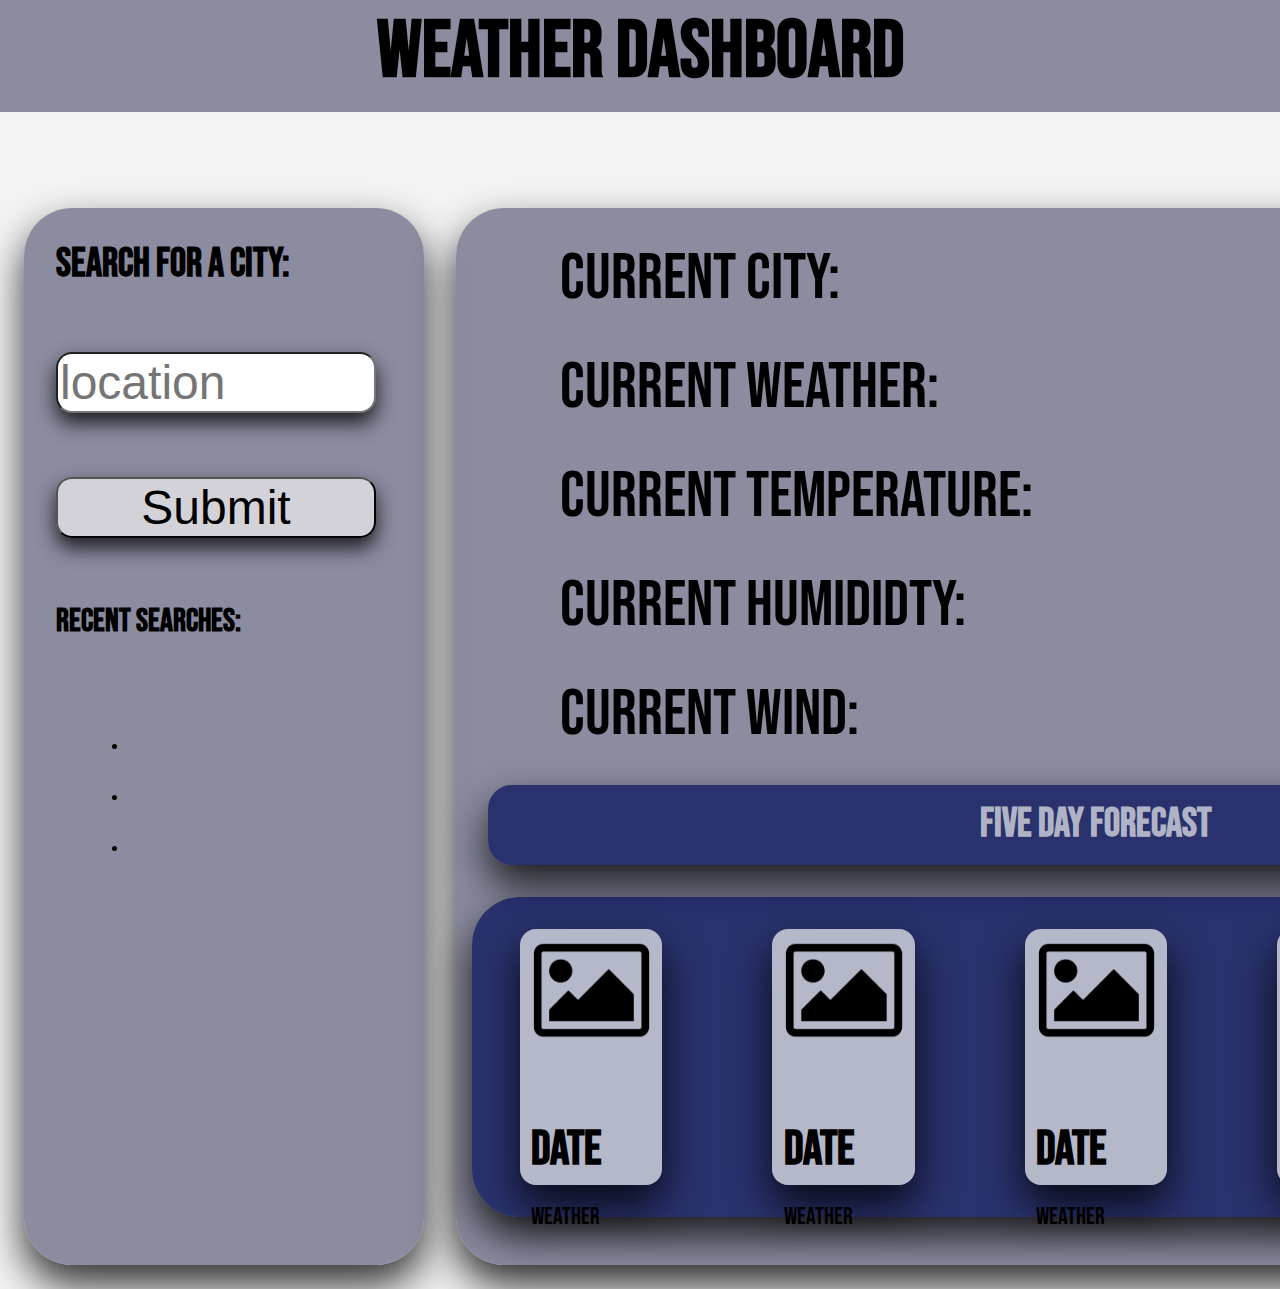
==== index.html @ 5d8fbd7e "Initial commit, basic functionality achieved" ====
<html lang="en">
<head>
    <meta charset="UTF-8">
    <meta http-equiv="X-UA-Compatible" content="IE=edge">
    <meta name="viewport" content="width=device-width, initial-scale=1.0">
    <title>Weather dashboard</title>
    <link rel="preconnect" href="https://fonts.googleapis.com">
    <link rel="preconnect" href="https://fonts.gstatic.com" crossorigin>
    <link href="https://fonts.googleapis.com/css2?family=Bebas+Neue&display=swap" rel="stylesheet"> 
    <link rel="stylesheet" href="./style.css">
</head>
<body>
    <header>
        <h1>Weather dashboard</h1>
    </header>
    <div class="wrapper">
        <div class="one">
            <h2>Search for a city:</h2>
            <input type="text" id = "location" required="" placeholder="location"/>
            <button type="button" class="btn" id="locationbtn">Submit</button>
            <h3>Recent searches:</h3>
            <ul>
                <li></li>
                <li></li>
                <li></li>
            </ul>
        </div>
        <div class="two">
            <ul>
                <li>Current city:<h4 id="currentCity"></h4></li>
                <li>Current weather: <h4 id="weath"></h4></li>
                <li>Current temperature: <h4 id="temp"></h4></li>
                <li>Current humididty: <h4 id="hum"></h4></li>
                <li>Current wind: <h4 id="wind"></h4></li>
            </ul>
            <div class="three">
                <h2>Five day forecast</h2>
            </div>
            <div class="four">
                <div class="card">
                    <img id="icon" src="./icon.png" alt="Avatar">
                    <div class="container">
                      <h4><b>Date</b></h4>
                      <p>Weather</p>
                    </div>
                  </div>
                  <div class="card">
                    <img id="icon" src="./icon.png" alt="Avatar">
                    <div class="container">
                      <h4><b>Date</b></h4>
                      <p>Weather</p>
                    </div>
                  </div>
                  <div class="card">
                    <img id="icon" src="./icon.png" alt="Avatar">
                    <div class="container">
                      <h4><b>Date</b></h4>
                      <p>Weather</p>
                    </div>
                  </div>
                  <div class="card">
                    <img id="icon" src="./icon.png" alt="Avatar">
                    <div class="container">
                      <h4><b>Date</b></h4>
                      <p>Weather</p>
                    </div>
                  </div>
                  <div class="card">
                    <img id="icon" src="./icon.png" alt="Avatar">
                    <div class="container">
                      <h4><b>Date</b></h4>
                      <p>Weather</p>
                    </div>
                  </div>
            </div>
        </div>
    <script src="./script.js"></script>
    <script src="https://code.jquery.com/jquery-3.5.1.min.js"></script>
</body>
</html>
---- style.css ----
:root{
    --maincolor: #eeeeeeb6;
    --maincolor2: #787a91da;
    --maincolor3: #141e61d1;
    --maincolor4: rgba(206, 111, 10, 0.808);
}


body{
    background-color: var(--maincolor);
    font-family: 'Bebas Neue', cursive;
}

header{
    background-color: var(--maincolor2);
    height: 7rem;
    margin-top: -0.5rem;
    margin-left: -0.5rem;
    margin-right: -0.5rem;
    display: flex;
    flex-direction: row;
    justify-content: center;
    margin-bottom: 5rem;
}

header h1{
    font-size: 5rem;
    height: 6.5rem;
    align-self: center;
}

.wrapper {
    display: grid;
    grid-template-columns: repeat(2);
  }

  .one {
    grid-column: 1;
    grid-row: 1;
    background-color: var(--maincolor2);
    width: 25rem;
    margin: 1rem;
    box-shadow: 0 20px 40px 0 rgba(0, 0, 0, 0.8);
    display: flex;
    flex-direction: column;
    align-content: center;
    border-radius: 3rem;
    transition: 0.5s;
  }

  .one h2, h3, input, button, ul, li{
      margin: 2rem;
      margin-right: 3rem;
  }

  .one h3{
      font-size: 2rem;
  }

  .one h2{
      font-size: 2.5rem;
  }

  .one button, input{
      font-size: 3rem;
      border-radius: 1rem;
      box-shadow: 0 10px 20px 0 rgba(0,0,0,0.8);
      transition: 0.5s;
  }

  .one button{
    background-color: var(--maincolor);
  }

  .one button:hover  {
    box-shadow: 0 8px 16px 0 rgba(0,0,0,0.2);
    background-color: var(--maincolor3);
  }

  .one input:hover  {
    box-shadow: 0 8px 16px 0 rgba(0,0,0,0.2);
    background-color: var(--maincolor3);
    color: white;
  }
  
  .one:hover  {
    box-shadow: 0 8px 16px 0 rgba(0,0,0,0.2);
  }

  .two {
    grid-column: 2;
    grid-row: 1;
    background-color: var(--maincolor2);
    width: 80rem;
    margin: 1rem;
    box-shadow: 0 20px 40px 0 rgba(0,0,0,0.8);
    border-radius: 3rem;
    transition: 0.5s;
    
  }

  .two h3 {
      margin-left: 5rem;
      font-size: 4rem;
  }

  .two li {
    display: flex;
    align-items: center;
    justify-content: space-between;
    font-size: 4rem;
  }

  .two h4 {
    font-size: 3rem;
  }

  .two:hover  {
    box-shadow: 0 8px 16px 0 rgba(0,0,0,0.2);
  }

  .three {
    grid-column: 1;
    grid-row: 1;
    background-color: var(--maincolor3);
    margin: 2rem;
    box-shadow: 0 20px 40px 0 rgba(0,0,0,0.8);
    height: 5rem;
    border-radius: 1.5rem;
    transition: 0.5s;
    display: flex;
    justify-content: center;
    align-items: center;
  }

  .three h2{
      font-size: 2.5rem;
      height: 100%;
      margin-top: 4rem;
      color: var(--maincolor);
  }

  .three:hover  {
    box-shadow: 0 8px 16px 0 rgba(0,0,0,0.2);
  }

  .four {
    grid-column: 2;
    grid-row: 1;
    background-color: var(--maincolor3);
    display: flex;
    justify-content: space-between;
    margin: 1rem;
    box-shadow: 0 20px 40px 0 rgba(0,0,0,0.8);
    height: 20rem;
    border-radius: 3rem;
    margin-bottom: 3rem;
    transition: 0.5s;
  }

  .four h2{
      margin-left: 3rem;
      font-size: 2rem;
      margin-right: 4rem;
      max-width: 6rem;
      color: var(--maincolor);
  }

  .four:hover  {
    box-shadow: 0 8px 16px 0 rgba(0,0,0,0.2);
  }

.card{
      background-color: var(--maincolor);
      margin-right: 5rem;  
      box-shadow: 0 20px 40px 0 rgba(0,0,0,0.8);
      transition: 0.5s;
      margin: 0.5rem;
      margin-top: 2rem;
      margin-right: 3rem;
      margin-left: 3rem;
      height: 80%;
      border-radius: 1rem;
}

.card p, h4 {
  font-size: 1.5rem;
  margin-left: 0.7rem;
  margin-bottom: 0.7rem;
}

/* On mouse-over, add a deeper shadow */
.card:hover {
  box-shadow: 0 8px 16px 0 rgba(0,0,0,0.2);
}


#icon {
      height: 7rem;
      margin: 0.5rem;
  }

.citycard{
    background-color: blueviolet;
    margin-right: 5rem;
}

.container{
    
}
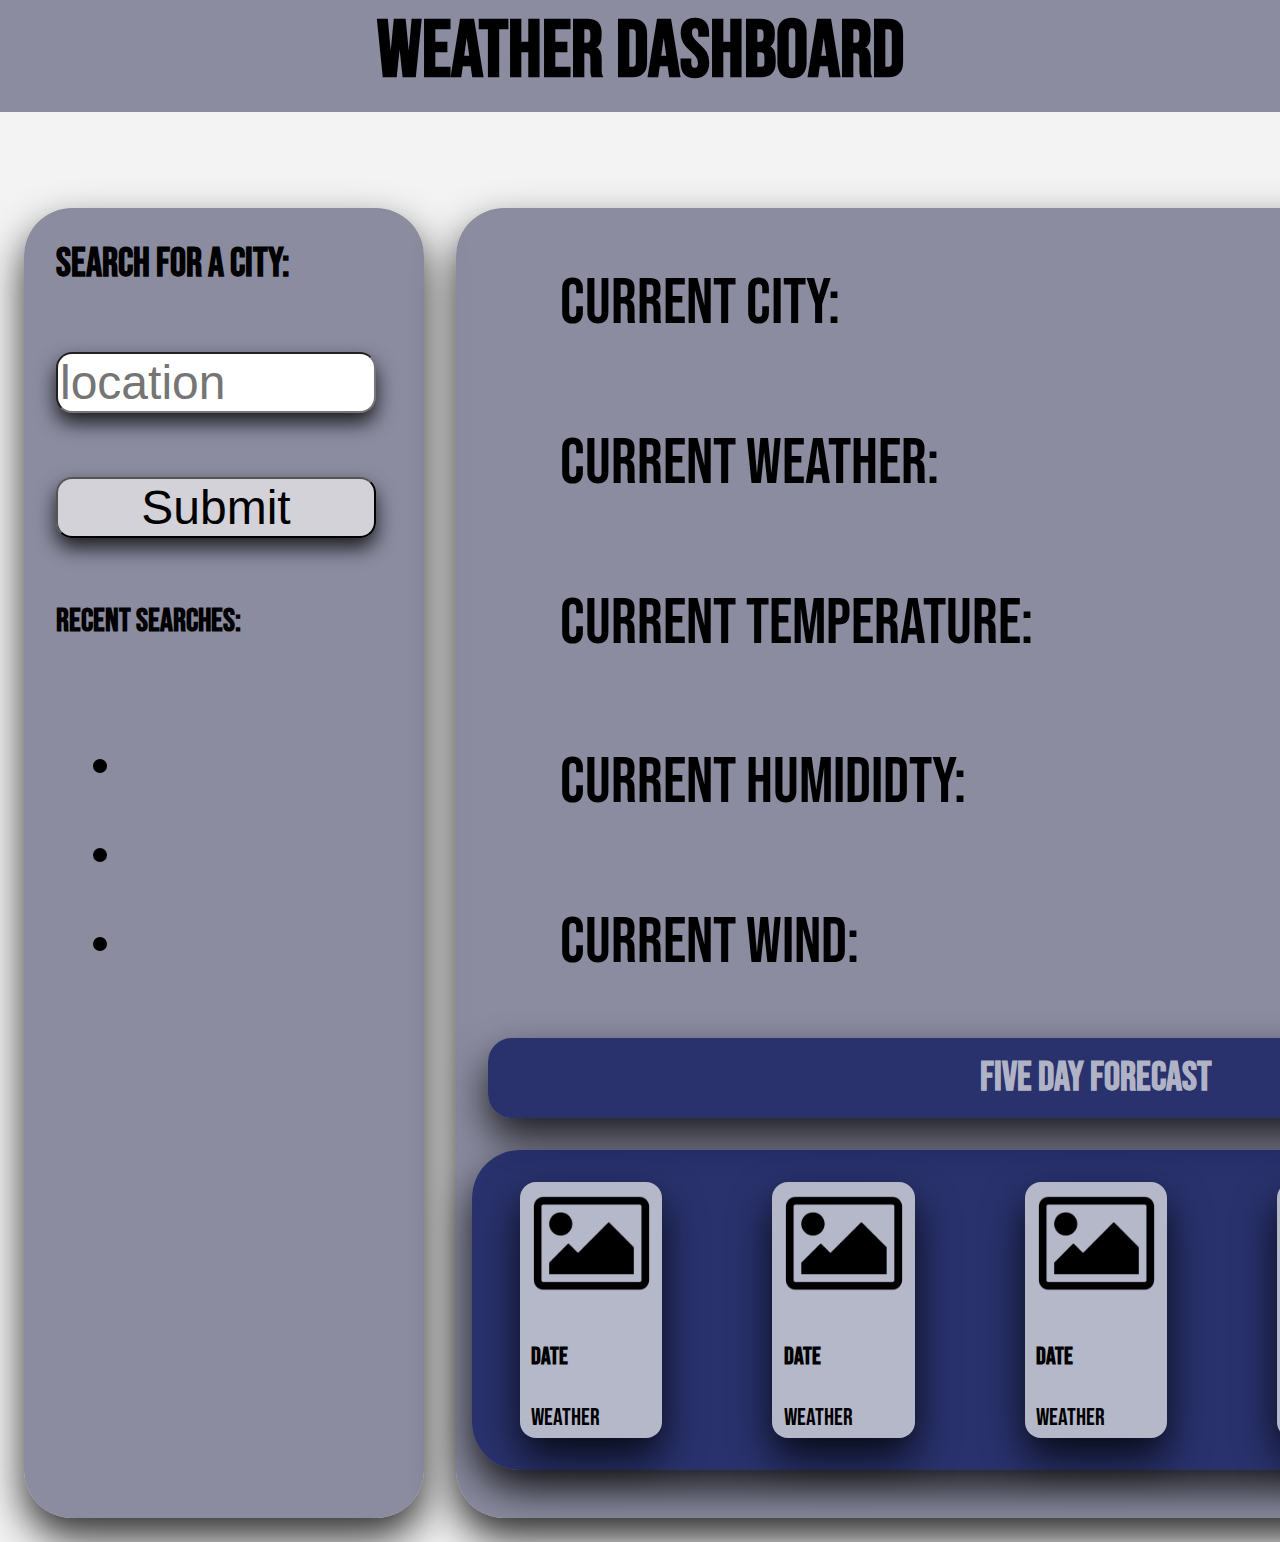
==== commit cfad716e: "commit for first sumbission" ====
--- a/index.html
+++ b/index.html
@@ -2,7 +2,7 @@
 <head>
     <meta charset="UTF-8">
     <meta http-equiv="X-UA-Compatible" content="IE=edge">
-    <meta name="viewport" content="width=device-width, initial-scale=1.0">
+    <meta name="viewport" content="width=device-width, initial-scale=0.5">
     <title>Weather dashboard</title>
     <link rel="preconnect" href="https://fonts.googleapis.com">
     <link rel="preconnect" href="https://fonts.gstatic.com" crossorigin>
@@ -20,9 +20,9 @@
             <button type="button" class="btn" id="locationbtn">Submit</button>
             <h3>Recent searches:</h3>
             <ul>
-                <li></li>
-                <li></li>
-                <li></li>
+                <li id="rc1"></li>
+                <li id="rc2"></li>
+                <li id="rc3"></li>
             </ul>
         </div>
         <div class="two">
--- a/style.css
+++ b/style.css
@@ -70,6 +70,10 @@
 
   .one button{
     background-color: var(--maincolor);
+  }
+
+  .one li {
+    font-size: 3rem;
   }
 
   .one button:hover  {
@@ -183,10 +187,15 @@
       border-radius: 1rem;
 }
 
-.card p, h4 {
+.card h4 {
   font-size: 1.5rem;
   margin-left: 0.7rem;
-  margin-bottom: 0.7rem;
+}
+
+.card p {
+  font-size: 1.5rem;
+  margin-left: 0.7rem;
+  margin-bottom: 3rem;
 }
 
 /* On mouse-over, add a deeper shadow */
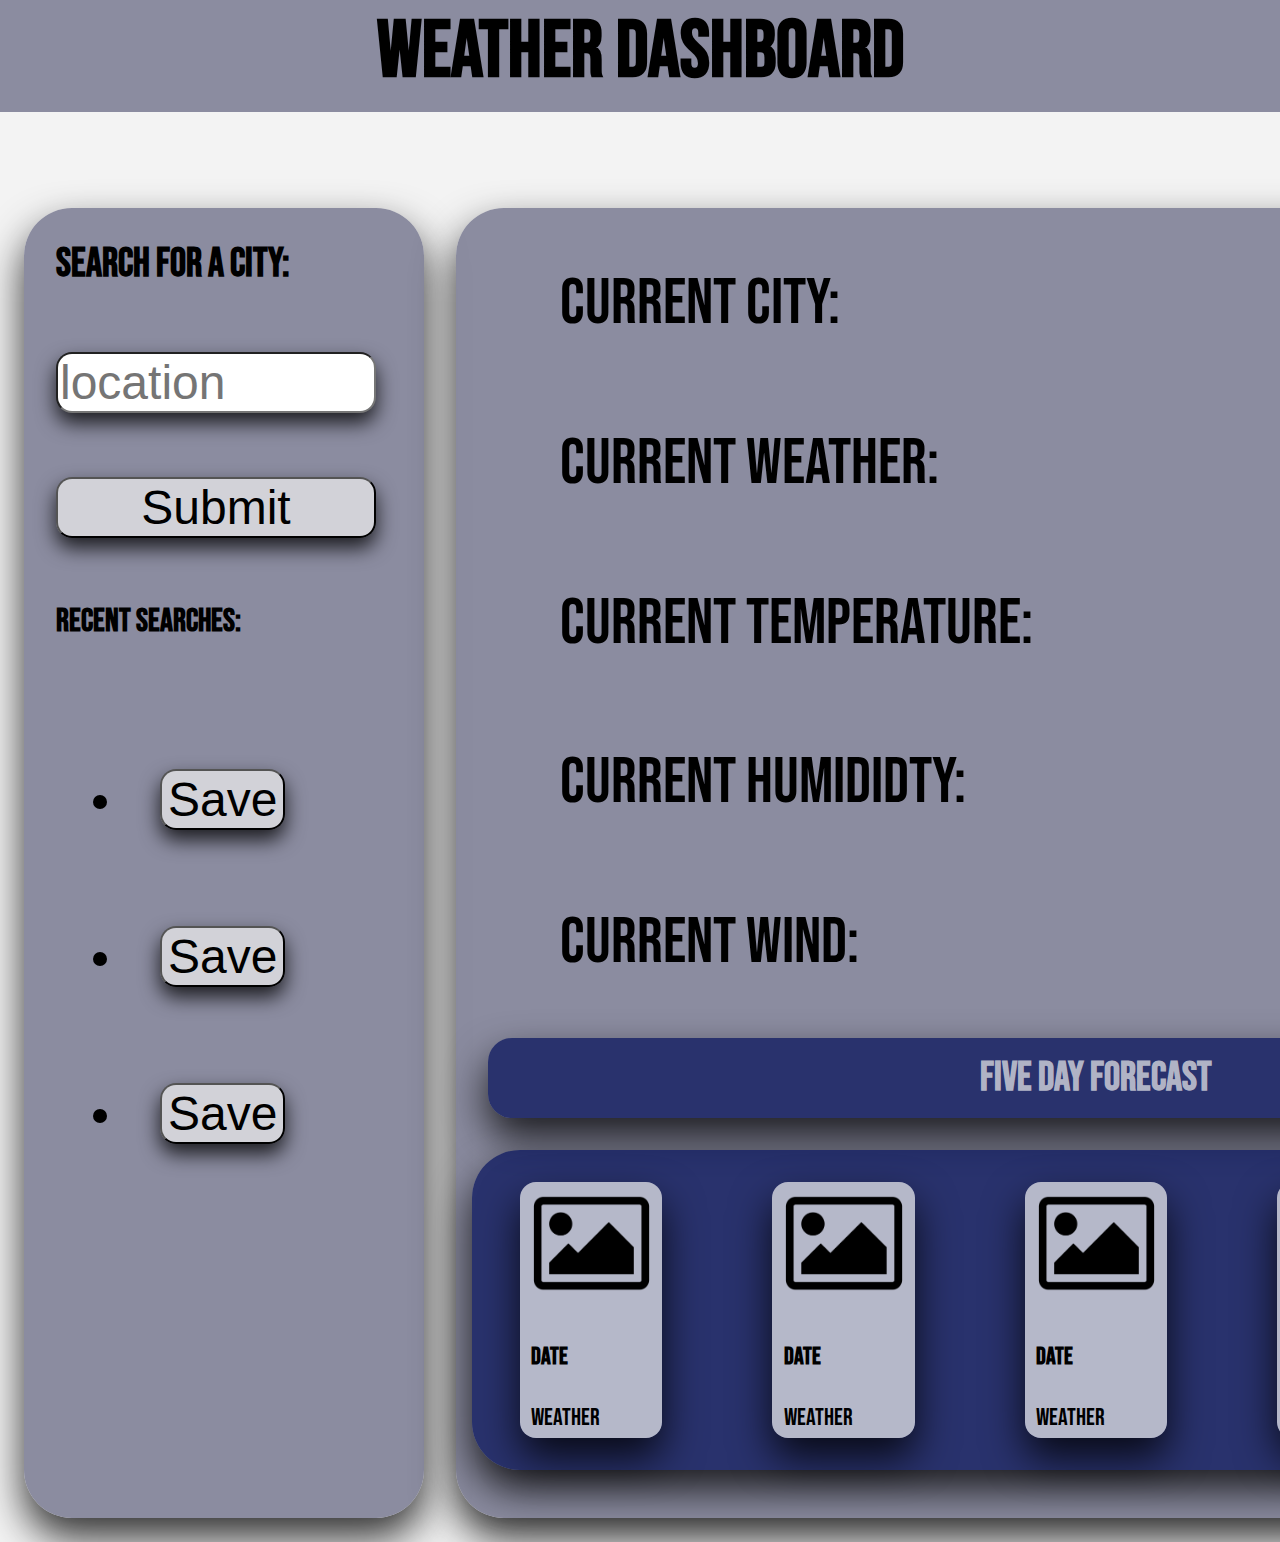
==== commit 61d01cbd: "added files for improvement" ====
--- a/index.html
+++ b/index.html
@@ -20,9 +20,15 @@
             <button type="button" class="btn" id="locationbtn">Submit</button>
             <h3>Recent searches:</h3>
             <ul>
-                <li id="rc1"></li>
-                <li id="rc2"></li>
-                <li id="rc3"></li>
+                <li id="rc1">
+                  <button type="button" class="btn" id="savebtn1">Save</button>
+                </li>
+                <li id="rc2">
+                  <button type="button" class="btn" id="savebtn2">Save</button>
+                </li>
+                <li id="rc3">
+                  <button type="button" class="btn" id="savebtn3">Save</button>
+                </li>
             </ul>
         </div>
         <div class="two">
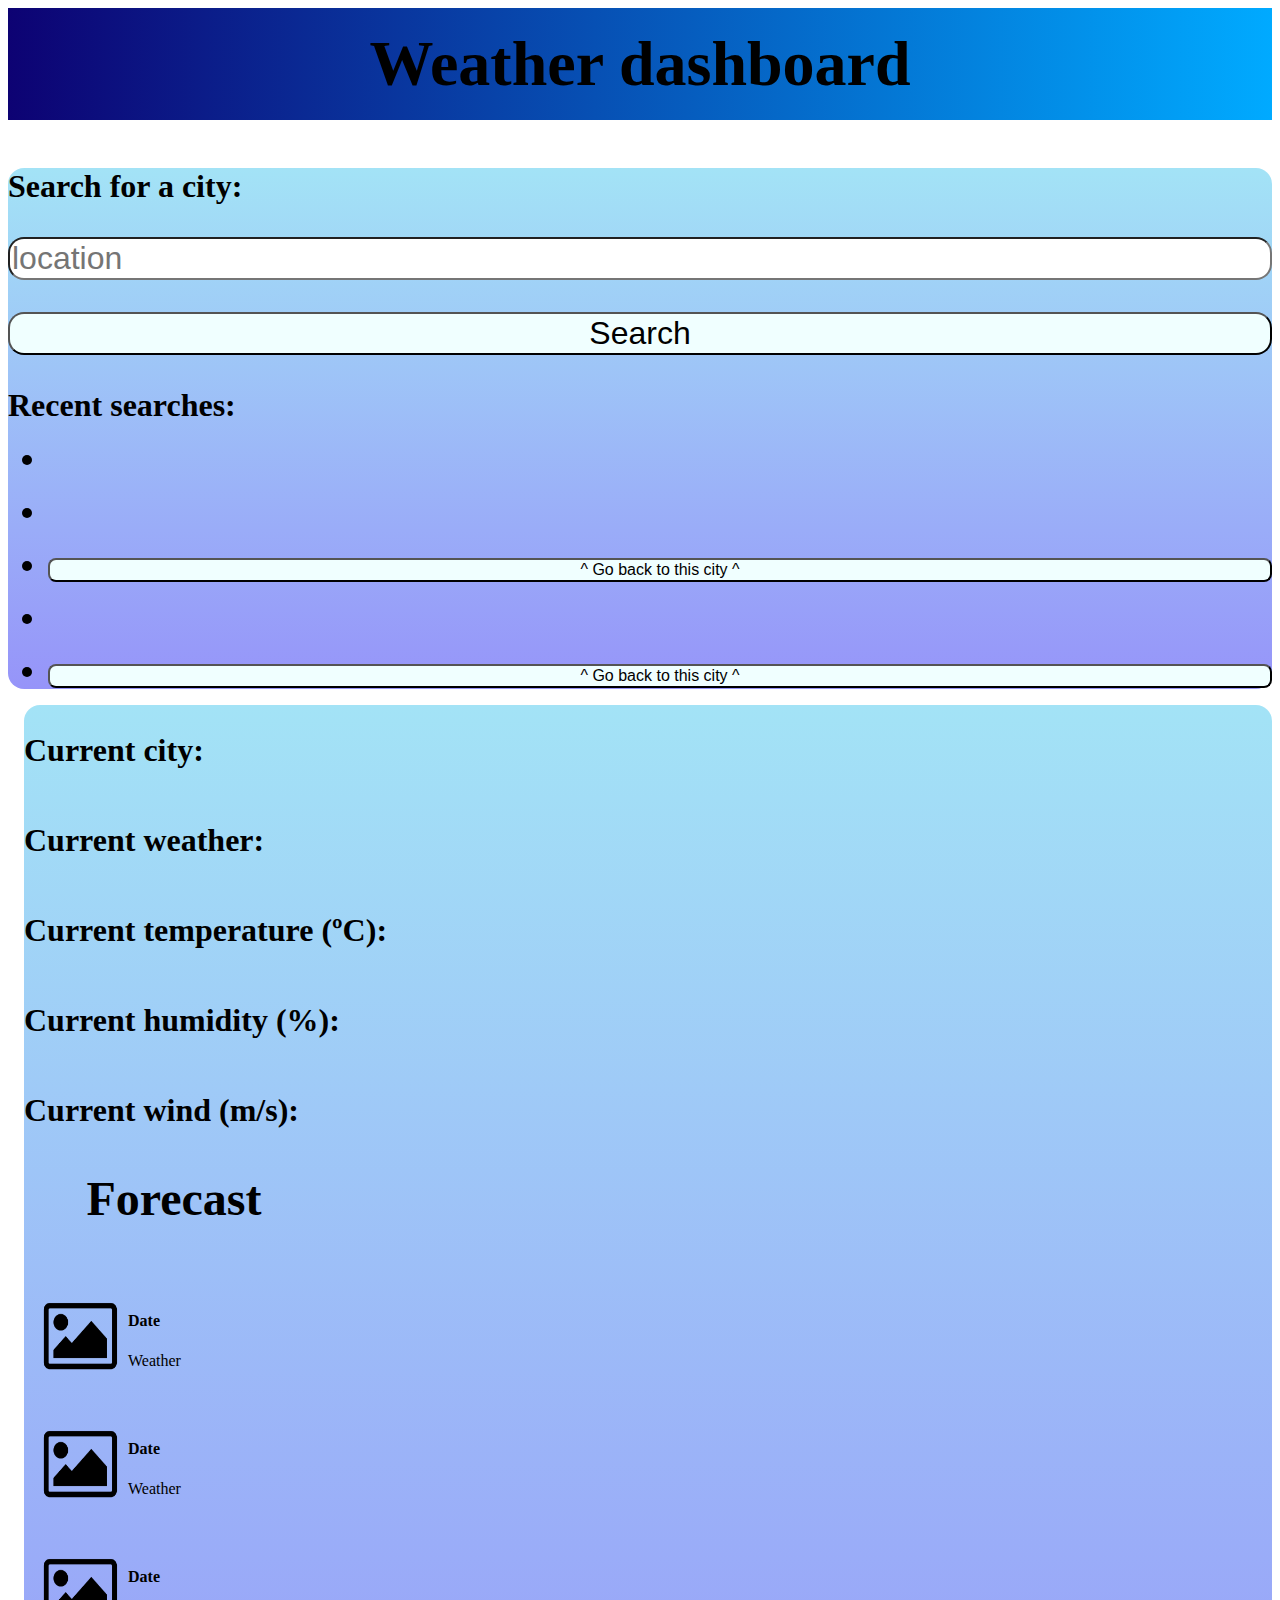
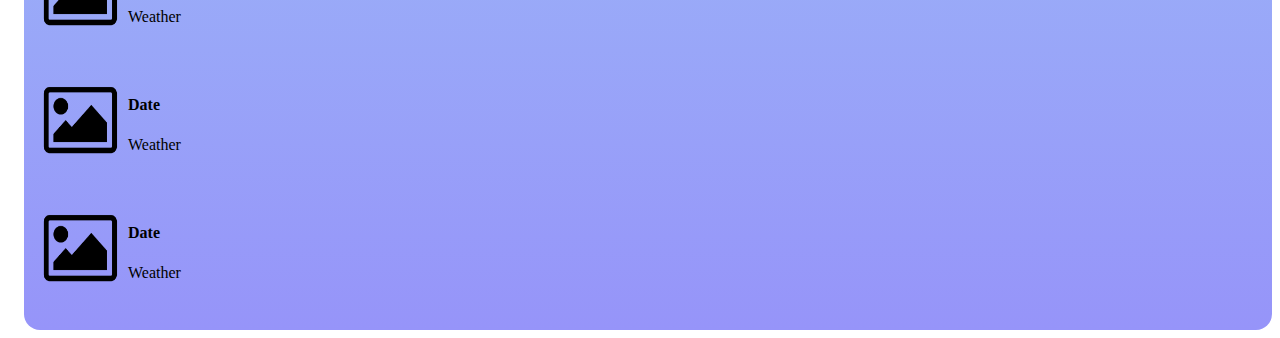
==== commit 5efd3abf: "Fixed file names" ====
--- a/index.html
+++ b/index.html
@@ -2,85 +2,79 @@
 <head>
     <meta charset="UTF-8">
     <meta http-equiv="X-UA-Compatible" content="IE=edge">
-    <meta name="viewport" content="width=device-width, initial-scale=0.5">
+    <meta name="viewport" content="width=device-width, initial-scale=1.0">
     <title>Weather dashboard</title>
-    <link rel="preconnect" href="https://fonts.googleapis.com">
-    <link rel="preconnect" href="https://fonts.gstatic.com" crossorigin>
-    <link href="https://fonts.googleapis.com/css2?family=Bebas+Neue&display=swap" rel="stylesheet"> 
-    <link rel="stylesheet" href="./style.css">
+    <link href="https://cdn.jsdelivr.net/npm/bootstrap@5.1.3/dist/css/bootstrap.min.css" rel="stylesheet" integrity="sha384-1BmE4kWBq78iYhFldvKuhfTAU6auU8tT94WrHftjDbrCEXSU1oBoqyl2QvZ6jIW3" crossorigin="anonymous">
+    <link rel="stylesheet" href="./teststyle.css">
 </head>
 <body>
     <header>
         <h1>Weather dashboard</h1>
     </header>
-    <div class="wrapper">
-        <div class="one">
-            <h2>Search for a city:</h2>
-            <input type="text" id = "location" required="" placeholder="location"/>
-            <button type="button" class="btn" id="locationbtn">Submit</button>
-            <h3>Recent searches:</h3>
-            <ul>
-                <li id="rc1">
-                  <button type="button" class="btn" id="savebtn1">Save</button>
-                </li>
-                <li id="rc2">
-                  <button type="button" class="btn" id="savebtn2">Save</button>
-                </li>
-                <li id="rc3">
-                  <button type="button" class="btn" id="savebtn3">Save</button>
-                </li>
-            </ul>
-        </div>
-        <div class="two">
-            <ul>
-                <li>Current city:<h4 id="currentCity"></h4></li>
-                <li>Current weather: <h4 id="weath"></h4></li>
-                <li>Current temperature: <h4 id="temp"></h4></li>
-                <li>Current humididty: <h4 id="hum"></h4></li>
-                <li>Current wind: <h4 id="wind"></h4></li>
-            </ul>
-            <div class="three">
-                <h2>Five day forecast</h2>
+    <div class="container-fluid" id="maindiv">
+        <div class="row justify-content-center">
+            <div class="col-2 bg-light p-3 border" id="sidebar">
+                <h3>Search for a city: </h3>
+                <input type="text" id = "location" required="" placeholder="location"/>
+            <button type="button" class="btn" id="locationbtn">Search</button>
+                <h3>Recent searches: </h3>
+                <ul>
+                    <li id="recent1"></li>
+                    <li id="recent2"></li>
+                    <li><button id="r2btn">^ Go back to this city ^</button></li>
+                    <li id="recent3"></li>
+                    <li><button id="r3btn">^ Go back to this city ^</button></li>
+                </ul>
             </div>
-            <div class="four">
-                <div class="card">
-                    <img id="icon" src="./icon.png" alt="Avatar">
-                    <div class="container">
-                      <h4><b>Date</b></h4>
-                      <p>Weather</p>
+            <div class="col-sm-9 bg-light p-3 border" id="maindisplay">
+                <h2 id="currentCity">Current city: </h2>
+                <h2 id="currentWeather">Current weather: </h2>
+                <h2 id="currentTemperature">Current temperature (ºC): </h2>
+                <h2 id="currentHumidity">Current humidity (%): </h2>
+                <h2 id="currentWind">Current wind (m/s): </h2>
+                <div class="container-fluid" id="forecast">
+                <h3 class="row" id="forecasttext">Forecast</h3>
+                  <div class="row">
+                    <div class="card">
+                        <img id="icon" src="./icon.png" alt="Avatar">
+                        <div class="container">
+                          <h4><b>Date</b></h4>
+                          <p>Weather</p>
+                        </div>
                     </div>
-                  </div>
-                  <div class="card">
-                    <img id="icon" src="./icon.png" alt="Avatar">
-                    <div class="container">
-                      <h4><b>Date</b></h4>
-                      <p>Weather</p>
+                    <div class="card">
+                        <img id="icon" src="./icon.png" alt="Avatar">
+                        <div class="container">
+                          <h4><b>Date</b></h4>
+                          <p>Weather</p>
+                        </div>
                     </div>
-                  </div>
-                  <div class="card">
-                    <img id="icon" src="./icon.png" alt="Avatar">
-                    <div class="container">
-                      <h4><b>Date</b></h4>
-                      <p>Weather</p>
+                    <div class="card">
+                        <img id="icon" src="./icon.png" alt="Avatar">
+                        <div class="container">
+                          <h4><b>Date</b></h4>
+                          <p>Weather</p>
+                        </div>
                     </div>
-                  </div>
-                  <div class="card">
-                    <img id="icon" src="./icon.png" alt="Avatar">
-                    <div class="container">
-                      <h4><b>Date</b></h4>
-                      <p>Weather</p>
+                    <div class="card">
+                        <img id="icon" src="./icon.png" alt="Avatar">
+                        <div class="container">
+                          <h4><b>Date</b></h4>
+                          <p>Weather</p>
+                        </div>
                     </div>
-                  </div>
-                  <div class="card">
-                    <img id="icon" src="./icon.png" alt="Avatar">
-                    <div class="container">
-                      <h4><b>Date</b></h4>
-                      <p>Weather</p>
+                    <div class="card">
+                        <img id="icon" src="./icon.png" alt="Avatar">
+                        <div class="container">
+                          <h4><b>Date</b></h4>
+                          <p>Weather</p>
+                        </div>
                     </div>
-                  </div>
+                 </div>
+                </div>
             </div>
         </div>
-    <script src="./script.js"></script>
-    <script src="https://code.jquery.com/jquery-3.5.1.min.js"></script>
+    </div>
+    <script src="./testscript.js"></script>
 </body>
 </html>--- a/teststyle.css
+++ b/teststyle.css
@@ -0,0 +1,89 @@
+header {
+    display: flex;
+    justify-content: center;
+    align-items: center;
+    background-image: linear-gradient(to right, rgb(13, 2, 115), rgb(0, 170, 255));
+    height: 7rem;
+    margin-bottom: 3rem;
+}
+
+header h1 {
+    font-size: 4rem;
+    font-weight: bold;
+}
+
+#maindiv {
+    width: 100%;
+}
+
+#sidebar {
+    background-image: linear-gradient(rgb(163, 227, 246), rgb(150, 148, 249));
+    border-radius: 1rem;
+}
+
+#sidebar h3, input, li {
+    font-size: 2rem;
+    margin-bottom: 1rem;
+    margin-top: 1rem;
+    width: 100%;
+    border-radius: 1rem;
+}
+
+#sidebar .btn{
+    font-size: 2rem;
+    margin-bottom: 1rem;
+    margin-top: 1rem;
+    width: 100%;
+    border-radius: 1rem;
+    background-color: azure;
+}
+
+#r2btn, #r3btn {
+    font-size: 1rem;
+    width: 100%;
+    border-radius:0.5rem;
+    background-color: azure;
+}
+
+#maindisplay {
+    display: grid;
+    margin-left: 1rem;
+    background-image: linear-gradient(rgb(163, 227, 246), rgb(150, 148, 249));
+    border-radius: 1rem;
+}
+
+#maindisplay h2{
+    font-size: 2rem;
+}
+
+#maindisplay .col {
+    height: 2rem;
+}
+
+#icon {
+    height: 5rem;
+    width: 5rem;
+    margin: 0.5rem;
+}
+
+.card {
+    width: 18%;
+    display: flex;
+    align-items: center;
+    margin-bottom: 2rem;
+    margin-top: 1rem;
+    margin-left: 0.5rem;
+    margin-right: 0.5rem;
+    border-radius: 0.5rem;
+}
+
+#forecast {
+    display: grid;
+}
+
+#forecasttext {
+    width: 90%;
+    justify-self: center;
+    margin-top: 1rem;
+    font-size: 3rem;
+}